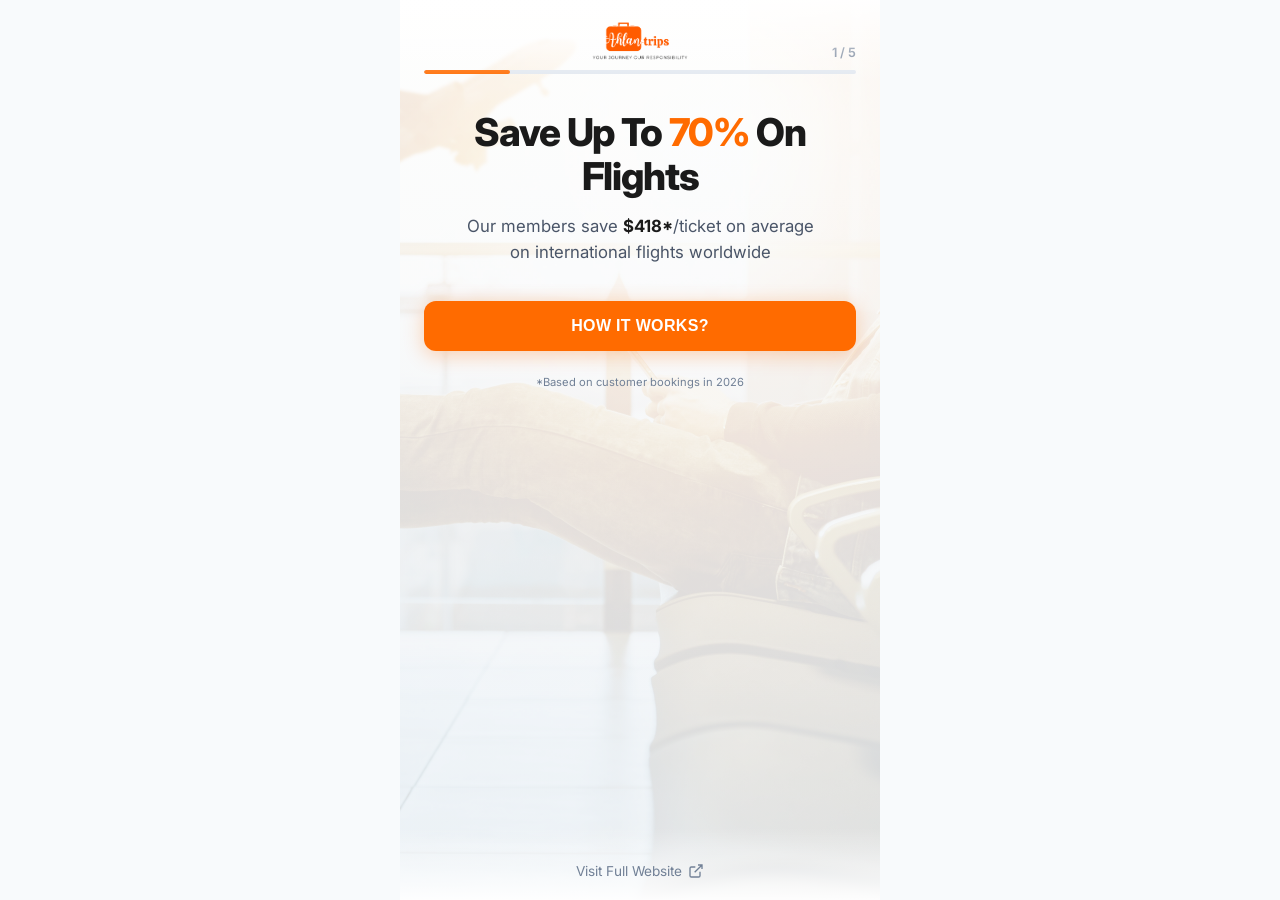
==== slides.html @ dd9348ca "Fix mobile responsiveness and add slides feature" ====
<!DOCTYPE html>
<html lang="en">
<head>
  <meta charset="UTF-8" />
  <meta name="viewport" content="width=device-width, initial-scale=1.0, maximum-scale=1.0, user-scalable=no" />
  <meta name="description" content="Ahlan-Trips - Save up to 70% on international flights. Book your next adventure with our trusted global travel partner." />
  <title>Ahlan-Trips | Book Flights & Hotels</title>
  <link rel="preconnect" href="https://fonts.googleapis.com" />
  <link rel="preconnect" href="https://fonts.gstatic.com" crossorigin />
  <link href="https://fonts.googleapis.com/css2?family=Inter:wght@400;500;600;700;800&display=swap" rel="stylesheet" />
  <style>
    :root {
      --primary: #0b1f3a;
      --accent: #ff6b00;
      --accent-hover: #e55a00;
      --text-dark: #1a1a1a;
      --text-body: #4a5568;
      --text-muted: #718096;
      --bg: #f7f9fc;
      --bg-white: #ffffff;
      --radius: 12px;
      --radius-lg: 16px;
    }

    * {
      margin: 0;
      padding: 0;
      box-sizing: border-box;
    }

    html, body {
      height: 100%;
      font-family: 'Inter', -apple-system, BlinkMacSystemFont, sans-serif;
      background: #f8fafc;
      overflow: auto;
    }

    /* Slides Container */
    .slides-container {
      position: relative;
      width: 100%;
      max-width: 480px;
      min-height: 100vh;
      margin: 0 auto;
      overflow-y: auto;
      overflow-x: hidden;
      background: linear-gradient(180deg, #ffffff 0%, #f1f5f9 100%);
    }

    .slides-wrapper {
      display: flex;
      transition: transform 0.5s cubic-bezier(0.4, 0, 0.2, 1);
      height: 100%;
    }

    .slide {
      min-width: 100%;
      min-height: 100vh;
      display: flex;
      flex-direction: column;
      padding: 90px 24px 100px;
      position: relative;
    }

    /* Slide Background Images */
    .slide-bg {
      position: absolute;
      inset: 0;
      background-size: cover;
      background-position: center;
      opacity: 0.12;
      z-index: 0;
    }

    .slide:nth-child(1) .slide-bg { background-image: url('assets/slider1.jpg'); }
    .slide:nth-child(2) .slide-bg { background-image: url('assets/slider2.jpg'); }
    .slide:nth-child(3) .slide-bg { background-image: url('assets/slider3.jpg'); }
    .slide:nth-child(4) .slide-bg { background-image: url('assets/slider4.jpg'); }
    .slide:nth-child(5) .slide-bg { background-image: url('assets/slider5.jpg'); }

    /* Header with Logo & Back Button */
    .slide-header {
      position: absolute;
      top: 0;
      left: 0;
      right: 0;
      padding: 20px 24px;
      display: flex;
      align-items: center;
      justify-content: center;
      gap: 10px;
      background: linear-gradient(180deg, rgba(255,255,255,0.95) 0%, rgba(255,255,255,0) 100%);
      z-index: 10;
    }

    .back-button {
      position: absolute;
      left: 20px;
      background: rgba(255, 107, 0, 0.1);
      border: none;
      width: 40px;
      height: 40px;
      border-radius: 50%;
      display: flex;
      align-items: center;
      justify-content: center;
      cursor: pointer;
      color: var(--accent);
      transition: all 0.3s ease;
    }

    .back-button:hover {
      background: rgba(255, 107, 0, 0.2);
    }

    .back-button.hidden {
      display: none;
    }

    .back-button svg {
      width: 20px;
      height: 20px;
    }

    .slide-logo {
      height: 42px;
      width: auto;
    }

    .slide-brand {
      display: none;
    }

    /* Progress Bar */
    .progress-container {
      position: absolute;
      top: 70px;
      left: 24px;
      right: 24px;
      z-index: 10;
    }

    .progress-bar-bg {
      height: 4px;
      background: #e2e8f0;
      border-radius: 2px;
      overflow: hidden;
    }

    .progress-bar-fill {
      height: 100%;
      background: var(--accent);
      border-radius: 2px;
      transition: width 0.3s ease;
      width: 20%;
    }

    .slide-counter {
      position: absolute;
      right: 0;
      top: -25px;
      font-size: 0.8rem;
      font-weight: 600;
      color: var(--text-muted);
    }

    /* Slide Content */
    .slide-content {
      flex: 1;
      display: flex;
      flex-direction: column;
      justify-content: flex-start;
      padding-top: 20px;
      text-align: center;
      position: relative;
      z-index: 1;
    }

    .slide-title {
      font-size: clamp(1.8rem, 6vw, 2.4rem);
      font-weight: 800;
      color: var(--text-dark);
      line-height: 1.15;
      letter-spacing: -0.03em;
      margin-bottom: 16px;
    }

    .slide-title .highlight {
      color: var(--accent);
    }

    .slide-subtitle {
      font-size: 1.05rem;
      color: var(--text-body);
      line-height: 1.5;
      margin-bottom: 16px;
    }

    .slide-subtitle strong {
      color: var(--text-dark);
      font-weight: 700;
    }

    /* Deal Cards */
    .deal-card {
      background: var(--bg-white);
      border: 1px solid #e2e8f0;
      border-radius: var(--radius-lg);
      padding: 20px;
      margin: 12px 0;
      text-align: left;
      box-shadow: 0 4px 20px rgba(0,0,0,0.05);
    }

    .deal-route {
      font-size: 1.1rem;
      font-weight: 700;
      color: var(--text-dark);
      margin-bottom: 8px;
    }

    .deal-price {
      display: flex;
      align-items: baseline;
      gap: 8px;
    }

    .deal-price-old {
      font-size: 0.9rem;
      color: var(--text-muted);
      text-decoration: line-through;
    }

    .deal-price-new {
      font-size: 1.5rem;
      font-weight: 800;
      color: var(--accent);
    }

    .deal-saving {
      background: rgba(255, 107, 0, 0.1);
      color: var(--accent);
      padding: 4px 10px;
      border-radius: 20px;
      font-size: 0.75rem;
      font-weight: 600;
      margin-top: 8px;
      display: inline-block;
    }

    /* Feature List */
    .feature-list {
      text-align: left;
      margin: 12px 0;
    }

    .feature-item {
      display: flex;
      align-items: flex-start;
      gap: 12px;
      margin-bottom: 16px;
      font-size: 0.95rem;
      color: var(--text-body);
    }

    .feature-icon {
      width: 24px;
      height: 24px;
      color: var(--accent);
      flex-shrink: 0;
    }

    /* CTA Button */
    .cta-button {
      display: block;
      width: 100%;
      padding: 16px 24px;
      background: var(--accent);
      color: #ffffff;
      border: none;
      border-radius: var(--radius);
      font-size: 1rem;
      font-weight: 700;
      text-transform: uppercase;
      letter-spacing: 0.02em;
      cursor: pointer;
      transition: all 0.3s ease;
      margin-top: 20px;
      margin-bottom: 12px;
      box-shadow: 0 4px 20px rgba(255, 107, 0, 0.3);
    }

    .cta-button:hover {
      background: var(--accent-hover);
      transform: translateY(-2px);
      box-shadow: 0 6px 24px rgba(255, 107, 0, 0.4);
    }

    .cta-button-secondary {
      background: transparent;
      color: var(--text-body);
      border: 2px solid #e2e8f0;
      box-shadow: none;
      font-weight: 600;
    }

    .cta-button-secondary:hover {
      background: #f1f5f9;
      border-color: #cbd5e1;
      box-shadow: none;
    }

    /* Flight Search Form (Slide 5) */
    .search-form-container {
      background: var(--bg-white);
      border: 1px solid #e2e8f0;
      border-radius: var(--radius-lg);
      padding: 20px;
      box-shadow: 0 4px 20px rgba(0,0,0,0.05);
    }

    .search-tabs {
      display: flex;
      gap: 8px;
      margin-bottom: 20px;
      border-bottom: 1px solid #e2e8f0;
      padding-bottom: 12px;
    }

    .search-tab {
      flex: 1;
      padding: 10px;
      background: transparent;
      border: none;
      font-size: 0.85rem;
      font-weight: 600;
      color: var(--text-muted);
      cursor: pointer;
      border-radius: var(--radius);
      transition: all 0.2s ease;
    }

    .search-tab.active {
      background: rgba(255, 107, 0, 0.1);
      color: var(--accent);
    }

    .form-group {
      margin-bottom: 16px;
      text-align: left;
    }

    .form-label {
      display: block;
      font-size: 0.75rem;
      font-weight: 600;
      color: var(--text-muted);
      text-transform: uppercase;
      letter-spacing: 0.05em;
      margin-bottom: 6px;
    }

    .form-row {
      display: grid;
      grid-template-columns: 1fr 1fr;
      gap: 12px;
    }

    .form-input {
      width: 100%;
      padding: 14px 16px;
      border: 1px solid #e2e8f0;
      border-radius: var(--radius);
      font-size: 0.95rem;
      color: var(--text-dark);
      background: #f8fafc;
      transition: all 0.2s ease;
    }

    .form-input:focus {
      outline: none;
      border-color: var(--accent);
      background: #ffffff;
    }

    .form-input::placeholder {
      color: var(--text-muted);
    }

    /* Quick Tags */
    .quick-tags {
      display: flex;
      flex-wrap: wrap;
      gap: 8px;
      margin-top: 8px;
    }

    .quick-tag {
      padding: 6px 12px;
      background: #f1f5f9;
      border: 1px solid #e2e8f0;
      border-radius: 20px;
      font-size: 0.8rem;
      color: var(--text-body);
      cursor: pointer;
      transition: all 0.2s ease;
    }

    .quick-tag:hover {
      background: rgba(255, 107, 0, 0.1);
      border-color: var(--accent);
      color: var(--accent);
    }

    /* Website Link */
    .website-link {
      text-align: center;
      margin-top: 12px;
    }

    .website-link a {
      color: var(--text-muted);
      font-size: 0.85rem;
      text-decoration: none;
      display: inline-flex;
      align-items: center;
      gap: 6px;
      transition: color 0.2s ease;
    }

    .website-link a:hover {
      color: var(--accent);
    }

    /* Footer */
    .slide-footer {
      position: absolute;
      bottom: 0;
      left: 0;
      right: 0;
      padding: 20px 24px;
      background: linear-gradient(0deg, rgba(255,255,255,0.95) 0%, rgba(255,255,255,0) 100%);
    }

    /* Disclaimer */
    .disclaimer {
      text-align: center;
      font-size: 0.7rem;
      color: var(--text-muted);
      margin-top: 12px;
    }

    /* Success Message */
    .success-message {
      display: none;
      text-align: center;
      padding: 40px 20px;
    }

    .success-message.show {
      display: block;
    }

    .success-icon {
      width: 60px;
      height: 60px;
      background: rgba(255, 107, 0, 0.1);
      border-radius: 50%;
      display: flex;
      align-items: center;
      justify-content: center;
      margin: 0 auto 20px;
      color: var(--accent);
    }

    .success-title {
      font-size: 1.3rem;
      font-weight: 700;
      color: var(--text-dark);
      margin-bottom: 8px;
    }

    .success-text {
      color: var(--text-body);
      font-size: 0.95rem;
    }
  </style>
</head>
<body>
  <div class="slides-container" id="slidesContainer">
    <!-- Progress Bar -->
    <div class="progress-container">
      <div class="slide-counter"><span id="currentSlide">1</span> / 5</div>
      <div class="progress-bar-bg">
        <div class="progress-bar-fill" id="progressBar"></div>
      </div>
    </div>

    <!-- Header -->
    <div class="slide-header">
      <button class="back-button hidden" id="backButton" onclick="prevSlide()" aria-label="Go back">
        <svg viewBox="0 0 24 24" fill="none" stroke="currentColor" stroke-width="2">
          <path d="M19 12H5M12 19l-7-7 7-7"/>
        </svg>
      </button>
      <img src="assets/2.png" alt="Ahlan-Trips" class="slide-logo" />
    </div>

    <div class="slides-wrapper" id="slidesWrapper">
      <!-- SLIDE 1: Value Prop -->
      <div class="slide">
        <div class="slide-bg"></div>
        <div class="slide-content">
          <h1 class="slide-title">Save Up To <span class="highlight">70%</span> On Flights</h1>
          <p class="slide-subtitle">
            Our members save <strong>$418*</strong>/ticket on average<br/>
            on international flights worldwide
          </p>
          <button class="cta-button" onclick="nextSlide()">HOW IT WORKS?</button>
          <p class="disclaimer">*Based on customer bookings in 2026</p>
        </div>
      </div>

      <!-- SLIDE 2: Email Alerts -->
      <div class="slide">
        <div class="slide-bg"></div>
        <div class="slide-content">
          <h1 class="slide-title">Get Deals Sent To Your WhatsApp</h1>
          <p class="slide-subtitle">
            We monitor prices from all major airlines.<br/>
            <strong>The moment a great deal appears,</strong> we send it directly to your phone.
          </p>
          <div class="feature-list">
            <div class="feature-item">
              <svg class="feature-icon" viewBox="0 0 24 24" fill="none" stroke="currentColor" stroke-width="2">
                <polyline points="20 6 9 17 4 12"/>
              </svg>
              <span>Real-time price alerts</span>
            </div>
            <div class="feature-item">
              <svg class="feature-icon" viewBox="0 0 24 24" fill="none" stroke="currentColor" stroke-width="2">
                <polyline points="20 6 9 17 4 12"/>
              </svg>
              <span>Compare 500+ airlines</span>
            </div>
            <div class="feature-item">
              <svg class="feature-icon" viewBox="0 0 24 24" fill="none" stroke="currentColor" stroke-width="2">
                <polyline points="20 6 9 17 4 12"/>
              </svg>
              <span>Book in 2 minutes</span>
            </div>
          </div>
          <button class="cta-button" onclick="nextSlide()">NEXT</button>
        </div>
      </div>

      <!-- SLIDE 3: Best Deals -->
      <div class="slide">
        <div class="slide-bg"></div>
        <div class="slide-content">
          <h1 class="slide-title">Last Month's Best Finds:</h1>
          <p class="slide-subtitle">
            Our customers received <strong>NYC → London</strong> return flight for just
          </p>
          
          <div class="deal-card">
            <div class="deal-route">New York (JFK) ⇄ London (LHR)</div>
            <div class="deal-price">
              <span class="deal-price-old">$850</span>
              <span class="deal-price-new">$399</span>
            </div>
            <span class="deal-saving">Save $451 (53% off)</span>
          </div>

          <button class="cta-button" onclick="nextSlide()">I WANT DEALS LIKE THIS</button>
        </div>
      </div>

      <!-- SLIDE 4: More Deal -->
      <div class="slide">
        <div class="slide-bg"></div>
        <div class="slide-content">
          <h1 class="slide-title">Another Amazing Deal</h1>
          <p class="slide-subtitle">
            Customers got <strong>LAX → Tokyo</strong> return
          </p>
          
          <div class="deal-card">
            <div class="deal-route">Los Angeles (LAX) ⇄ Tokyo (NRT)</div>
            <div class="deal-price">
              <span class="deal-price-old">$1,250</span>
              <span class="deal-price-new">$689</span>
            </div>
            <span class="deal-saving">Save $561 (45% off)</span>
          </div>

          <button class="cta-button" onclick="nextSlide()">GET STARTED</button>
        </div>
      </div>

      <!-- SLIDE 5: Search Form -->
      <div class="slide">
        <div class="slide-bg"></div>
        <div class="slide-content">
          <h1 class="slide-title" style="font-size: 1.6rem;">Search Your Flight</h1>
          <p class="slide-subtitle">Enter your travel details and we'll find the best deals for you.</p>
          
          <div class="search-form-container">
            <form id="flightSearchForm" action="https://formspree.io/f/xnqkqgqj" method="POST">
              <input type="hidden" name="_subject" value="New Flight Search - Instagram Bio">
              
              <div class="search-tabs">
                <button type="button" class="search-tab active" data-type="oneway" onclick="setTripType('oneway')">One Way</button>
                <button type="button" class="search-tab" data-type="return" onclick="setTripType('return')">Return</button>
                <button type="button" class="search-tab" data-type="multicity" onclick="setTripType('multicity')">Multi-City</button>
                <input type="hidden" name="trip_type" id="tripTypeInput" value="One Way">
              </div>

              <div class="form-row">
                <div class="form-group">
                  <label class="form-label">From</label>
                  <input type="text" name="from_city" class="form-input" placeholder="City or airport" required>
                </div>
                <div class="form-group">
                  <label class="form-label">To</label>
                  <input type="text" name="to_city" class="form-input" placeholder="City or airport" required>
                </div>
              </div>

              <div class="form-row">
                <div class="form-group">
                  <label class="form-label">Depart</label>
                  <input type="date" name="depart_date" class="form-input" required>
                </div>
                <div class="form-group" id="returnDateGroup">
                  <label class="form-label">Return</label>
                  <input type="date" name="return_date" class="form-input" id="returnDateInput">
                </div>
              </div>

              <!-- Multi-City Segments -->
              <div id="multiCitySegments"></div>
              
              <!-- Add Flight Button (only for multi-city) -->
              <button type="button" id="addFlightBtn" class="cta-button-secondary" onclick="addMultiCitySegment()" style="display: none; width: 100%; margin: 16px 0; padding: 12px;">
                <svg width="16" height="16" viewBox="0 0 24 24" fill="none" stroke="currentColor" stroke-width="2" style="vertical-align: middle; margin-right: 6px;">
                  <line x1="12" y1="5" x2="12" y2="19"></line>
                  <line x1="5" y1="12" x2="19" y2="12"></line>
                </svg>
                Add Another Flight
              </button>

              <button type="submit" class="cta-button" style="margin-top: 20px;">
                <svg width="18" height="18" viewBox="0 0 24 24" fill="none" stroke="currentColor" stroke-width="2" style="vertical-align: middle; margin-right: 8px;">
                  <circle cx="11" cy="11" r="8"/>
                  <path d="M21 21l-4.35-4.35"/>
                </svg>
                SEARCH FLIGHTS
              </button>
            </form>

            <div class="success-message" id="successMessage">
              <div class="success-icon">
                <svg width="30" height="30" viewBox="0 0 24 24" fill="none" stroke="currentColor" stroke-width="2.5">
                  <polyline points="20 6 9 17 4 12"/>
                </svg>
              </div>
              <div class="success-title">Request Sent!</div>
              <div class="success-text">Our travel expert will contact you shortly with the best flight deals.</div>
              <button class="cta-button" onclick="window.location.href='index.html'" style="margin-top: 20px;">VISIT FULL WEBSITE</button>
            </div>
          </div>
        </div>
      </div>
    </div>

    <!-- Footer with Website Link -->
    <div class="slide-footer">
      <div class="website-link">
        <a href="index.html">
          Visit Full Website
          <svg width="16" height="16" viewBox="0 0 24 24" fill="none" stroke="currentColor" stroke-width="2">
            <path d="M18 13v6a2 2 0 01-2 2H5a2 2 0 01-2-2V8a2 2 0 012-2h6M15 3h6v6M10 14L21 3"/>
          </svg>
        </a>
      </div>
    </div>
  </div>

  <script>
    let currentSlide = 0;
    const totalSlides = 5;

    function updateProgress() {
      const progress = ((currentSlide + 1) / totalSlides) * 100;
      document.getElementById('progressBar').style.width = progress + '%';
      document.getElementById('currentSlide').textContent = currentSlide + 1;
      
      // Show/hide back button
      const backButton = document.getElementById('backButton');
      if (currentSlide > 0) {
        backButton.classList.remove('hidden');
      } else {
        backButton.classList.add('hidden');
      }
    }

    function goToSlide(index) {
      if (index < 0) index = 0;
      if (index >= totalSlides) index = totalSlides - 1;
      
      currentSlide = index;
      document.getElementById('slidesWrapper').style.transform = `translateX(-${currentSlide * 100}%)`;
      updateProgress();
    }

    function nextSlide() {
      goToSlide(currentSlide + 1);
    }

    function prevSlide() {
      goToSlide(currentSlide - 1);
    }

    // Trip Type Toggle
    function setTripType(type) {
      document.querySelectorAll('.search-tab').forEach(tab => {
        tab.classList.remove('active');
      });
      document.querySelector(`[data-type="${type}"]`).classList.add('active');
      
      const returnGroup = document.getElementById('returnDateGroup');
      const returnInput = document.getElementById('returnDateInput');
      const multiCityContainer = document.getElementById('multiCitySegments');
      const addFlightBtn = document.getElementById('addFlightBtn');
      
      if (type === 'oneway') {
        returnGroup.style.display = 'none';
        returnInput.removeAttribute('required');
        document.getElementById('tripTypeInput').value = 'One Way';
        multiCityContainer.innerHTML = '';
        addFlightBtn.style.display = 'none';
      } else if (type === 'return') {
        returnGroup.style.display = 'block';
        returnInput.setAttribute('required', 'required');
        document.getElementById('tripTypeInput').value = 'Return';
        multiCityContainer.innerHTML = '';
        addFlightBtn.style.display = 'none';
      } else if (type === 'multicity') {
        returnGroup.style.display = 'none';
        returnInput.removeAttribute('required');
        document.getElementById('tripTypeInput').value = 'Multi-City';
        multiCityContainer.innerHTML = '';
        addMultiCitySegment();
        addFlightBtn.style.display = 'block';
      }
    }

    // Add Multi-City Segment
    function addMultiCitySegment() {
      const container = document.getElementById('multiCitySegments');
      const segmentCount = container.children.length + 1;
      
      const segmentHTML = `
        <div class="multi-city-segment" style="border-top: 1px solid #e2e8f0; padding-top: 16px; margin-top: 16px;">
          <div style="display: flex; justify-content: space-between; align-items: center; margin-bottom: 12px;">
            <span style="font-size: 0.8rem; font-weight: 600; color: var(--accent);">Flight ${segmentCount + 1}</span>
            ${segmentCount > 0 ? `<button type="button" onclick="this.parentElement.parentElement.remove()" style="background: none; border: none; color: var(--text-muted); font-size: 0.75rem; cursor: pointer;">Remove</button>` : ''}
          </div>
          <div class="form-row">
            <div class="form-group">
              <label class="form-label">From</label>
              <input type="text" name="multicity_from_${segmentCount}" class="form-input" placeholder="City or airport" required>
            </div>
            <div class="form-group">
              <label class="form-label">To</label>
              <input type="text" name="multicity_to_${segmentCount}" class="form-input" placeholder="City or airport" required>
            </div>
          </div>
          <div class="form-group">
            <label class="form-label">Depart</label>
            <input type="date" name="multicity_date_${segmentCount}" class="form-input" required>
          </div>
        </div>
      `;
      
      container.insertAdjacentHTML('beforeend', segmentHTML);
    }

    // Touch/Swipe Navigation
    let startX = 0;
    let isDragging = false;
    const container = document.getElementById('slidesContainer');

    container.addEventListener('touchstart', (e) => {
      startX = e.touches[0].clientX;
      isDragging = true;
    }, { passive: true });

    container.addEventListener('touchend', (e) => {
      if (!isDragging) return;
      isDragging = false;
      
      const endX = e.changedTouches[0].clientX;
      const diff = startX - endX;
      
      if (Math.abs(diff) > 50) {
        if (diff > 0) {
          nextSlide();
        } else {
          prevSlide();
        }
      }
    });

    // Form Submit Handler with fallback
    document.getElementById('flightSearchForm').addEventListener('submit', function(e) {
      e.preventDefault();
      
      const form = this;
      const formData = new FormData(form);
      
      // Try to submit via Formspree
      fetch(form.action, {
        method: 'POST',
        body: formData,
        headers: { 'Accept': 'application/json' }
      }).then(response => {
        if (response.ok) {
          // Show success
          form.style.display = 'none';
          document.getElementById('successMessage').classList.add('show');
        } else {
          // Fallback: open email client
          openEmailClient(formData);
        }
      }).catch(error => {
        // Fallback: open email client
        openEmailClient(formData);
      });
    });

    // Fallback: Open email client with form data
    function openEmailClient(formData) {
      const tripType = formData.get('trip_type');
      const from = formData.get('from_city');
      const to = formData.get('to_city');
      const depart = formData.get('depart_date');
      const returnDate = formData.get('return_date') || 'N/A';
      
      let body = `Flight Search Request (from Instagram Bio)\n\n`;
      body += `Trip Type: ${tripType}\n`;
      body += `From: ${from}\n`;
      body += `To: ${to}\n`;
      body += `Depart: ${depart}\n`;
      if (tripType === 'Return') {
        body += `Return: ${returnDate}\n`;
      }
      
      // Add multi-city segments if any
      let segmentCount = 1;
      while (formData.get(`multicity_from_${segmentCount}`)) {
        body += `\nFlight ${segmentCount + 1}:\n`;
        body += `From: ${formData.get(`multicity_from_${segmentCount}`)}\n`;
        body += `To: ${formData.get(`multicity_to_${segmentCount}`)}\n`;
        body += `Date: ${formData.get(`multicity_date_${segmentCount}`)}\n`;
        segmentCount++;
      }
      
      const mailtoLink = `mailto:bhavesh.chhatwani@ahlan-trips.com?subject=New Flight Search - Instagram Bio&body=${encodeURIComponent(body)}`;
      window.location.href = mailtoLink;
      
      // Show message after a delay
      setTimeout(() => {
        document.getElementById('flightSearchForm').style.display = 'none';
        document.getElementById('successMessage').classList.add('show');
      }, 2000);
    }

    // Keyboard Navigation
    document.addEventListener('keydown', (e) => {
      if (e.key === 'ArrowLeft') prevSlide();
      if (e.key === 'ArrowRight') nextSlide();
    });

    // Initialize
    setTripType('oneway'); // Hide return date by default
    updateProgress();
  </script>
</body>
</html>
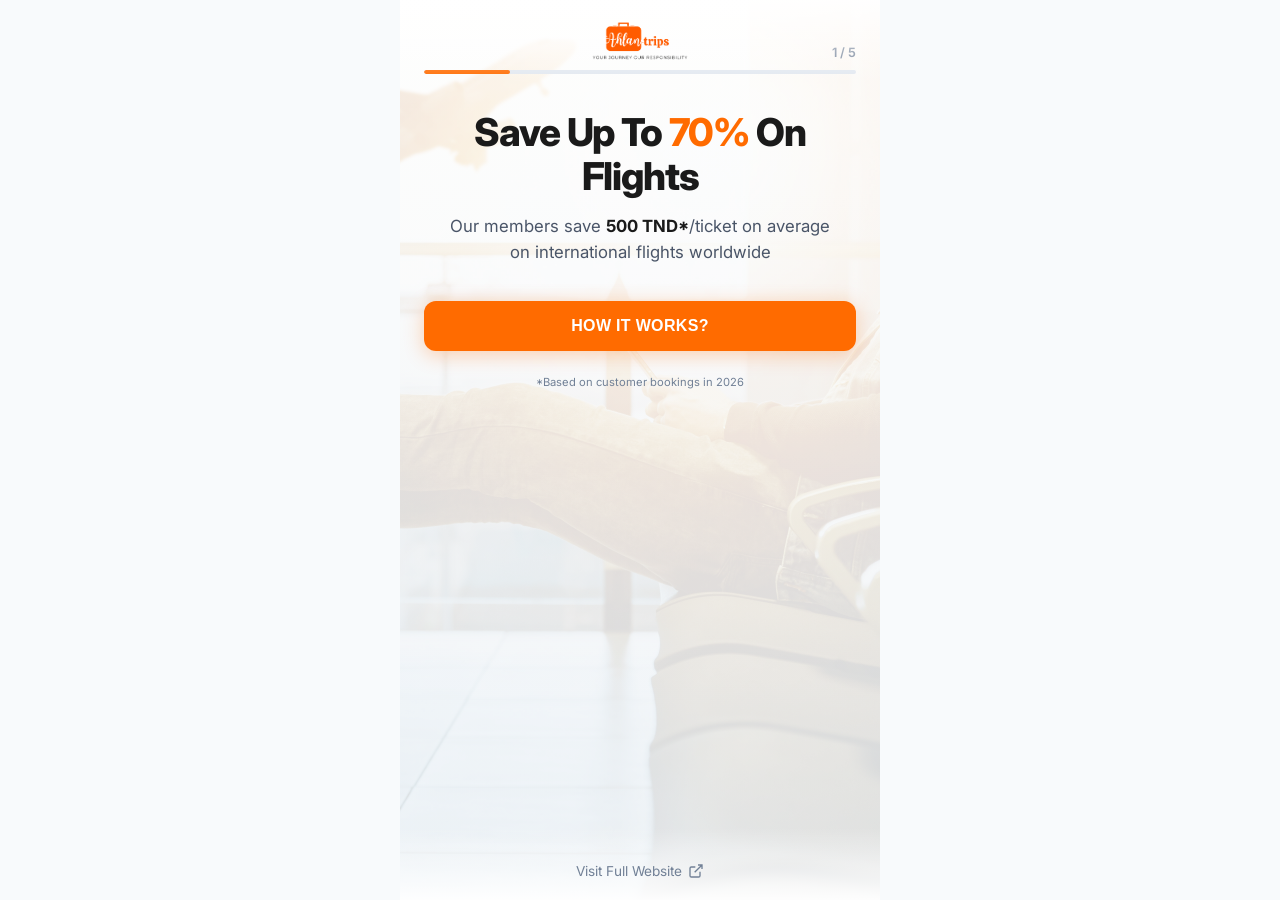
==== commit 2e6668ea: "Update index.html, script.js, slides.html and add calendar.js" ====
--- a/slides.html
+++ b/slides.html
@@ -248,6 +248,76 @@
       display: inline-block;
     }
 
+    /* Airport Autocomplete */
+    .airport-dropdown {
+      position: absolute;
+      top: calc(100% + 4px);
+      left: 0;
+      right: 0;
+      background: #fff;
+      border: 1px solid #e2e8f0;
+      border-radius: 12px;
+      box-shadow: 0 8px 24px rgba(0,0,0,0.12);
+      z-index: 999;
+      max-height: 220px;
+      overflow-y: auto;
+      display: none;
+    }
+
+    .airport-dropdown.open {
+      display: block;
+    }
+
+    .airport-item {
+      display: flex;
+      align-items: center;
+      gap: 10px;
+      padding: 10px 14px;
+      cursor: pointer;
+      border-bottom: 1px solid #f1f5f9;
+      transition: background 0.15s;
+    }
+
+    .airport-item:last-child {
+      border-bottom: none;
+    }
+
+    .airport-item:hover, .airport-item.active {
+      background: #fff8f3;
+    }
+
+    .airport-code {
+      background: var(--accent);
+      color: #fff;
+      font-size: 0.7rem;
+      font-weight: 700;
+      padding: 2px 7px;
+      border-radius: 6px;
+      min-width: 38px;
+      text-align: center;
+      flex-shrink: 0;
+    }
+
+    .airport-info {
+      display: flex;
+      flex-direction: column;
+      min-width: 0;
+    }
+
+    .airport-name {
+      font-size: 0.85rem;
+      font-weight: 600;
+      color: var(--text-dark);
+      white-space: nowrap;
+      overflow: hidden;
+      text-overflow: ellipsis;
+    }
+
+    .airport-city {
+      font-size: 0.75rem;
+      color: var(--text-muted);
+    }
+
     /* Feature List */
     .feature-list {
       text-align: left;
@@ -513,7 +583,7 @@
         <div class="slide-content">
           <h1 class="slide-title">Save Up To <span class="highlight">70%</span> On Flights</h1>
           <p class="slide-subtitle">
-            Our members save <strong>$418*</strong>/ticket on average<br/>
+            Our members save <strong>500 TND*</strong>/ticket on average<br/>
             on international flights worldwide
           </p>
           <button class="cta-button" onclick="nextSlide()">HOW IT WORKS?</button>
@@ -560,16 +630,16 @@
         <div class="slide-content">
           <h1 class="slide-title">Last Month's Best Finds:</h1>
           <p class="slide-subtitle">
-            Our customers received <strong>NYC → London</strong> return flight for just
+            Our customers received <strong>Tunis → Paris</strong> return flight for just
           </p>
           
           <div class="deal-card">
-            <div class="deal-route">New York (JFK) ⇄ London (LHR)</div>
+            <div class="deal-route">Tunis (TUN) ⇄ Paris (CDG)</div>
             <div class="deal-price">
-              <span class="deal-price-old">$850</span>
-              <span class="deal-price-new">$399</span>
+              <span class="deal-price-old">700 TND</span>
+              <span class="deal-price-new">500 TND</span>
             </div>
-            <span class="deal-saving">Save $451 (53% off)</span>
+            <span class="deal-saving">Save 200 TND (29% off)</span>
           </div>
 
           <button class="cta-button" onclick="nextSlide()">I WANT DEALS LIKE THIS</button>
@@ -582,16 +652,16 @@
         <div class="slide-content">
           <h1 class="slide-title">Another Amazing Deal</h1>
           <p class="slide-subtitle">
-            Customers got <strong>LAX → Tokyo</strong> return
+            Customers got <strong>Tunis → Istanbul</strong> return
           </p>
           
           <div class="deal-card">
-            <div class="deal-route">Los Angeles (LAX) ⇄ Tokyo (NRT)</div>
+            <div class="deal-route">Tunis (TUN) ⇄ Istanbul (IST)</div>
             <div class="deal-price">
-              <span class="deal-price-old">$1,250</span>
-              <span class="deal-price-new">$689</span>
+              <span class="deal-price-old">1,100 TND</span>
+              <span class="deal-price-new">800 TND</span>
             </div>
-            <span class="deal-saving">Save $561 (45% off)</span>
+            <span class="deal-saving">Save 300 TND (27% off)</span>
           </div>
 
           <button class="cta-button" onclick="nextSlide()">GET STARTED</button>
@@ -617,24 +687,26 @@
               </div>
 
               <div class="form-row">
-                <div class="form-group">
+                <div class="form-group" style="position:relative;">
                   <label class="form-label">From</label>
-                  <input type="text" name="from_city" class="form-input" placeholder="City or airport" required>
+                  <input type="text" id="fromInput" name="from_city" class="form-input airport-input" placeholder="City or airport" autocomplete="off" required>
+                  <div class="airport-dropdown" id="fromDropdown"></div>
                 </div>
-                <div class="form-group">
+                <div class="form-group" style="position:relative;">
                   <label class="form-label">To</label>
-                  <input type="text" name="to_city" class="form-input" placeholder="City or airport" required>
+                  <input type="text" id="toInput" name="to_city" class="form-input airport-input" placeholder="City or airport" autocomplete="off" required>
+                  <div class="airport-dropdown" id="toDropdown"></div>
                 </div>
               </div>
 
               <div class="form-row">
                 <div class="form-group">
                   <label class="form-label">Depart</label>
-                  <input type="date" name="depart_date" class="form-input" required>
+                  <input type="date" name="depart_date" class="form-input" placeholder="Select date" data-cal-mode="range-start" data-cal-group="slide-dates" required>
                 </div>
                 <div class="form-group" id="returnDateGroup">
                   <label class="form-label">Return</label>
-                  <input type="date" name="return_date" class="form-input" id="returnDateInput">
+                  <input type="date" name="return_date" class="form-input" id="returnDateInput" placeholder="Select date" data-cal-mode="range-end" data-cal-group="slide-dates">
                 </div>
               </div>
 
@@ -721,6 +793,223 @@
     function prevSlide() {
       goToSlide(currentSlide - 1);
     }
+
+    // ── Airport Data & Autocomplete ─────────────────────────────
+    const AIRPORTS = [
+      {code:"TUN",name:"Tunis-Carthage International Airport",city:"Tunis",country:"Tunisia"},
+      {code:"SFA",name:"Sfax–Thyna International Airport",city:"Sfax",country:"Tunisia"},
+      {code:"MIR",name:"Monastir Habib Bourguiba International Airport",city:"Monastir",country:"Tunisia"},
+      {code:"TOE",name:"Tozeur–Nefta International Airport",city:"Tozeur",country:"Tunisia"},
+      {code:"DJE",name:"Djerba–Zarzis International Airport",city:"Djerba",country:"Tunisia"},
+      {code:"IST",name:"Istanbul Airport",city:"Istanbul",country:"Turkey"},
+      {code:"SAW",name:"Sabiha Gökçen International Airport",city:"Istanbul",country:"Turkey"},
+      {code:"ADB",name:"Izmir Adnan Menderes Airport",city:"Izmir",country:"Turkey"},
+      {code:"ESB",name:"Ankara Esenboga Airport",city:"Ankara",country:"Turkey"},
+      {code:"CDG",name:"Charles de Gaulle Airport",city:"Paris",country:"France"},
+      {code:"ORY",name:"Paris Orly Airport",city:"Paris",country:"France"},
+      {code:"LYS",name:"Lyon–Saint-Exupéry Airport",city:"Lyon",country:"France"},
+      {code:"MRS",name:"Marseille Provence Airport",city:"Marseille",country:"France"},
+      {code:"NCE",name:"Nice Côte d'Azur Airport",city:"Nice",country:"France"},
+      {code:"LHR",name:"Heathrow Airport",city:"London",country:"United Kingdom"},
+      {code:"LGW",name:"Gatwick Airport",city:"London",country:"United Kingdom"},
+      {code:"STN",name:"Stansted Airport",city:"London",country:"United Kingdom"},
+      {code:"MAN",name:"Manchester Airport",city:"Manchester",country:"United Kingdom"},
+      {code:"EDI",name:"Edinburgh Airport",city:"Edinburgh",country:"United Kingdom"},
+      {code:"FRA",name:"Frankfurt Airport",city:"Frankfurt",country:"Germany"},
+      {code:"MUC",name:"Munich Airport",city:"Munich",country:"Germany"},
+      {code:"BER",name:"Berlin Brandenburg Airport",city:"Berlin",country:"Germany"},
+      {code:"DUS",name:"Düsseldorf Airport",city:"Düsseldorf",country:"Germany"},
+      {code:"HAM",name:"Hamburg Airport",city:"Hamburg",country:"Germany"},
+      {code:"AMS",name:"Amsterdam Schiphol Airport",city:"Amsterdam",country:"Netherlands"},
+      {code:"BRU",name:"Brussels Airport",city:"Brussels",country:"Belgium"},
+      {code:"MAD",name:"Adolfo Suárez Madrid–Barajas Airport",city:"Madrid",country:"Spain"},
+      {code:"BCN",name:"Barcelona El Prat Airport",city:"Barcelona",country:"Spain"},
+      {code:"FCO",name:"Rome Fiumicino Airport",city:"Rome",country:"Italy"},
+      {code:"MXP",name:"Milan Malpensa Airport",city:"Milan",country:"Italy"},
+      {code:"LIN",name:"Milan Linate Airport",city:"Milan",country:"Italy"},
+      {code:"VCE",name:"Venice Marco Polo Airport",city:"Venice",country:"Italy"},
+      {code:"ATH",name:"Athens International Airport",city:"Athens",country:"Greece"},
+      {code:"ZRH",name:"Zurich Airport",city:"Zurich",country:"Switzerland"},
+      {code:"GVA",name:"Geneva Airport",city:"Geneva",country:"Switzerland"},
+      {code:"VIE",name:"Vienna International Airport",city:"Vienna",country:"Austria"},
+      {code:"CPH",name:"Copenhagen Airport",city:"Copenhagen",country:"Denmark"},
+      {code:"ARN",name:"Stockholm Arlanda Airport",city:"Stockholm",country:"Sweden"},
+      {code:"OSL",name:"Oslo Gardermoen Airport",city:"Oslo",country:"Norway"},
+      {code:"HEL",name:"Helsinki Airport",city:"Helsinki",country:"Finland"},
+      {code:"WAW",name:"Warsaw Chopin Airport",city:"Warsaw",country:"Poland"},
+      {code:"PRG",name:"Prague Václav Havel Airport",city:"Prague",country:"Czech Republic"},
+      {code:"BUD",name:"Budapest Ferenc Liszt Airport",city:"Budapest",country:"Hungary"},
+      {code:"LIS",name:"Lisbon Humberto Delgado Airport",city:"Lisbon",country:"Portugal"},
+      {code:"OPO",name:"Francisco de Sá Carneiro Airport",city:"Porto",country:"Portugal"},
+      {code:"DXB",name:"Dubai International Airport",city:"Dubai",country:"UAE"},
+      {code:"AUH",name:"Abu Dhabi International Airport",city:"Abu Dhabi",country:"UAE"},
+      {code:"DOH",name:"Hamad International Airport",city:"Doha",country:"Qatar"},
+      {code:"BAH",name:"Bahrain International Airport",city:"Manama",country:"Bahrain"},
+      {code:"KWI",name:"Kuwait International Airport",city:"Kuwait City",country:"Kuwait"},
+      {code:"MCT",name:"Muscat International Airport",city:"Muscat",country:"Oman"},
+      {code:"RUH",name:"King Khalid International Airport",city:"Riyadh",country:"Saudi Arabia"},
+      {code:"JED",name:"King Abdulaziz International Airport",city:"Jeddah",country:"Saudi Arabia"},
+      {code:"CAI",name:"Cairo International Airport",city:"Cairo",country:"Egypt"},
+      {code:"HRG",name:"Hurghada International Airport",city:"Hurghada",country:"Egypt"},
+      {code:"SSH",name:"Sharm el-Sheikh International Airport",city:"Sharm El-Sheikh",country:"Egypt"},
+      {code:"CMN",name:"Mohammed V International Airport",city:"Casablanca",country:"Morocco"},
+      {code:"RAK",name:"Marrakesh Menara Airport",city:"Marrakesh",country:"Morocco"},
+      {code:"ALG",name:"Houari Boumediene Airport",city:"Algiers",country:"Algeria"},
+      {code:"ORN",name:"Ahmed Ben Bella Airport",city:"Oran",country:"Algeria"},
+      {code:"LBA",name:"Annaba Airport",city:"Annaba",country:"Algeria"},
+      {code:"TIP",name:"Mitiga International Airport",city:"Tripoli",country:"Libya"},
+      {code:"MMA",name:"Mauritania Airport",city:"Nouakchott",country:"Mauritania"},
+      {code:"DAK",name:"Dakar Airport",city:"Dakar",country:"Senegal"},
+      {code:"ABJ",name:"Félix-Houphouët-Boigny Airport",city:"Abidjan",country:"Côte d'Ivoire"},
+      {code:"ACC",name:"Kotoka International Airport",city:"Accra",country:"Ghana"},
+      {code:"LOS",name:"Murtala Muhammed International Airport",city:"Lagos",country:"Nigeria"},
+      {code:"ABV",name:"Nnamdi Azikiwe International Airport",city:"Abuja",country:"Nigeria"},
+      {code:"NBO",name:"Jomo Kenyatta International Airport",city:"Nairobi",country:"Kenya"},
+      {code:"JNB",name:"OR Tambo International Airport",city:"Johannesburg",country:"South Africa"},
+      {code:"CPT",name:"Cape Town International Airport",city:"Cape Town",country:"South Africa"},
+      {code:"JFK",name:"John F. Kennedy International Airport",city:"New York",country:"USA"},
+      {code:"LGA",name:"LaGuardia Airport",city:"New York",country:"USA"},
+      {code:"EWR",name:"Newark Liberty International Airport",city:"New York",country:"USA"},
+      {code:"LAX",name:"Los Angeles International Airport",city:"Los Angeles",country:"USA"},
+      {code:"ORD",name:"O'Hare International Airport",city:"Chicago",country:"USA"},
+      {code:"MIA",name:"Miami International Airport",city:"Miami",country:"USA"},
+      {code:"SFO",name:"San Francisco International Airport",city:"San Francisco",country:"USA"},
+      {code:"BOS",name:"Logan International Airport",city:"Boston",country:"USA"},
+      {code:"ATL",name:"Hartsfield-Jackson Atlanta International Airport",city:"Atlanta",country:"USA"},
+      {code:"DFW",name:"Dallas/Fort Worth International Airport",city:"Dallas",country:"USA"},
+      {code:"YYZ",name:"Toronto Pearson International Airport",city:"Toronto",country:"Canada"},
+      {code:"YVR",name:"Vancouver International Airport",city:"Vancouver",country:"Canada"},
+      {code:"YUL",name:"Montreal-Trudeau International Airport",city:"Montreal",country:"Canada"},
+      {code:"GRU",name:"São Paulo/Guarulhos International Airport",city:"São Paulo",country:"Brazil"},
+      {code:"GIG",name:"Rio de Janeiro–Galeão International Airport",city:"Rio de Janeiro",country:"Brazil"},
+      {code:"MEX",name:"Mexico City International Airport",city:"Mexico City",country:"Mexico"},
+      {code:"BOG",name:"El Dorado International Airport",city:"Bogotá",country:"Colombia"},
+      {code:"LIM",name:"Jorge Chávez International Airport",city:"Lima",country:"Peru"},
+      {code:"EZE",name:"Ministro Pistarini International Airport",city:"Buenos Aires",country:"Argentina"},
+      {code:"SVO",name:"Sheremetyevo International Airport",city:"Moscow",country:"Russia"},
+      {code:"DME",name:"Domodedovo International Airport",city:"Moscow",country:"Russia"},
+      {code:"LED",name:"Pulkovo Airport",city:"St. Petersburg",country:"Russia"},
+      {code:"BEY",name:"Beirut Rafic Hariri International Airport",city:"Beirut",country:"Lebanon"},
+      {code:"AMM",name:"Queen Alia International Airport",city:"Amman",country:"Jordan"},
+      {code:"TLV",name:"Ben Gurion Airport",city:"Tel Aviv",country:"Israel"},
+      {code:"BGW",name:"Baghdad International Airport",city:"Baghdad",country:"Iraq"},
+      {code:"IKA",name:"Imam Khomeini International Airport",city:"Tehran",country:"Iran"},
+      {code:"KBL",name:"Hamid Karzai International Airport",city:"Kabul",country:"Afghanistan"},
+      {code:"KHI",name:"Jinnah International Airport",city:"Karachi",country:"Pakistan"},
+      {code:"LHE",name:"Allama Iqbal International Airport",city:"Lahore",country:"Pakistan"},
+      {code:"ISB",name:"Islamabad International Airport",city:"Islamabad",country:"Pakistan"},
+      {code:"DEL",name:"Indira Gandhi International Airport",city:"New Delhi",country:"India"},
+      {code:"BOM",name:"Chhatrapati Shivaji Maharaj International Airport",city:"Mumbai",country:"India"},
+      {code:"BLR",name:"Kempegowda International Airport",city:"Bangalore",country:"India"},
+      {code:"MAA",name:"Chennai International Airport",city:"Chennai",country:"India"},
+      {code:"CCU",name:"Netaji Subhash Chandra Bose International Airport",city:"Kolkata",country:"India"},
+      {code:"HYD",name:"Rajiv Gandhi International Airport",city:"Hyderabad",country:"India"},
+      {code:"COK",name:"Cochin International Airport",city:"Kochi",country:"India"},
+      {code:"PNQ",name:"Pune Airport",city:"Pune",country:"India"},
+      {code:"DAC",name:"Hazrat Shahjalal International Airport",city:"Dhaka",country:"Bangladesh"},
+      {code:"CMB",name:"Bandaranaike International Airport",city:"Colombo",country:"Sri Lanka"},
+      {code:"KTM",name:"Tribhuvan International Airport",city:"Kathmandu",country:"Nepal"},
+      {code:"RGN",name:"Yangon International Airport",city:"Yangon",country:"Myanmar"},
+      {code:"BKK",name:"Suvarnabhumi Airport",city:"Bangkok",country:"Thailand"},
+      {code:"DMK",name:"Don Mueang International Airport",city:"Bangkok",country:"Thailand"},
+      {code:"HKT",name:"Phuket International Airport",city:"Phuket",country:"Thailand"},
+      {code:"KUL",name:"Kuala Lumpur International Airport",city:"Kuala Lumpur",country:"Malaysia"},
+      {code:"SIN",name:"Singapore Changi Airport",city:"Singapore",country:"Singapore"},
+      {code:"CGK",name:"Soekarno–Hatta International Airport",city:"Jakarta",country:"Indonesia"},
+      {code:"DPS",name:"Ngurah Rai International Airport",city:"Bali",country:"Indonesia"},
+      {code:"MNL",name:"Ninoy Aquino International Airport",city:"Manila",country:"Philippines"},
+      {code:"SGN",name:"Tan Son Nhat International Airport",city:"Ho Chi Minh City",country:"Vietnam"},
+      {code:"HAN",name:"Noi Bai International Airport",city:"Hanoi",country:"Vietnam"},
+      {code:"PEK",name:"Beijing Capital International Airport",city:"Beijing",country:"China"},
+      {code:"PKX",name:"Beijing Daxing International Airport",city:"Beijing",country:"China"},
+      {code:"PVG",name:"Shanghai Pudong International Airport",city:"Shanghai",country:"China"},
+      {code:"CAN",name:"Guangzhou Baiyun International Airport",city:"Guangzhou",country:"China"},
+      {code:"HKG",name:"Hong Kong International Airport",city:"Hong Kong",country:"Hong Kong"},
+      {code:"TPE",name:"Taiwan Taoyuan International Airport",city:"Taipei",country:"Taiwan"},
+      {code:"ICN",name:"Incheon International Airport",city:"Seoul",country:"South Korea"},
+      {code:"GMP",name:"Gimpo International Airport",city:"Seoul",country:"South Korea"},
+      {code:"NRT",name:"Narita International Airport",city:"Tokyo",country:"Japan"},
+      {code:"HND",name:"Haneda Airport",city:"Tokyo",country:"Japan"},
+      {code:"KIX",name:"Kansai International Airport",city:"Osaka",country:"Japan"},
+      {code:"SYD",name:"Sydney Kingsford Smith Airport",city:"Sydney",country:"Australia"},
+      {code:"MEL",name:"Melbourne Airport",city:"Melbourne",country:"Australia"},
+      {code:"BNE",name:"Brisbane Airport",city:"Brisbane",country:"Australia"},
+      {code:"PER",name:"Perth Airport",city:"Perth",country:"Australia"},
+      {code:"AKL",name:"Auckland Airport",city:"Auckland",country:"New Zealand"},
+      {code:"ADD",name:"Addis Ababa Bole International Airport",city:"Addis Ababa",country:"Ethiopia"},
+      {code:"DAR",name:"Julius Nyerere International Airport",city:"Dar es Salaam",country:"Tanzania"},
+      {code:"EBB",name:"Entebbe International Airport",city:"Entebbe",country:"Uganda"},
+      {code:"KGL",name:"Kigali International Airport",city:"Kigali",country:"Rwanda"},
+      {code:"HRE",name:"Robert Gabriel Mugabe International Airport",city:"Harare",country:"Zimbabwe"},
+      {code:"MRU",name:"Sir Seewoosagur Ramgoolam International Airport",city:"Mauritius",country:"Mauritius"},
+    ];
+
+    function searchAirports(query) {
+      if (!query || query.length < 2) return [];
+      const q = query.toLowerCase();
+      return AIRPORTS.filter(a =>
+        a.code.toLowerCase().startsWith(q) ||
+        a.city.toLowerCase().includes(q) ||
+        a.name.toLowerCase().includes(q) ||
+        a.country.toLowerCase().includes(q)
+      ).slice(0, 8);
+    }
+
+    function setupAirportAutocomplete(inputId, dropdownId) {
+      const input = document.getElementById(inputId);
+      const dropdown = document.getElementById(dropdownId);
+      let activeIndex = -1;
+
+      input.addEventListener('input', () => {
+        const results = searchAirports(input.value);
+        activeIndex = -1;
+        if (results.length === 0) {
+          dropdown.classList.remove('open');
+          dropdown.innerHTML = '';
+          return;
+        }
+        dropdown.innerHTML = results.map((a, i) => `
+          <div class="airport-item" data-index="${i}" data-value="${a.code} - ${a.city} (${a.name})"
+               onmousedown="selectAirport('${inputId}','${dropdownId}','${a.code} - ${a.city}', '${a.code}')">
+            <span class="airport-code">${a.code}</span>
+            <div class="airport-info">
+              <span class="airport-name">${a.city} — ${a.name}</span>
+              <span class="airport-city">${a.country}</span>
+            </div>
+          </div>`).join('');
+        dropdown.classList.add('open');
+      });
+
+      input.addEventListener('keydown', (e) => {
+        const items = dropdown.querySelectorAll('.airport-item');
+        if (e.key === 'ArrowDown') {
+          e.preventDefault();
+          activeIndex = Math.min(activeIndex + 1, items.length - 1);
+        } else if (e.key === 'ArrowUp') {
+          e.preventDefault();
+          activeIndex = Math.max(activeIndex - 1, 0);
+        } else if (e.key === 'Enter' && activeIndex >= 0) {
+          e.preventDefault();
+          items[activeIndex].dispatchEvent(new Event('mousedown'));
+        } else if (e.key === 'Escape') {
+          dropdown.classList.remove('open');
+        }
+        items.forEach((item, i) => item.classList.toggle('active', i === activeIndex));
+      });
+
+      input.addEventListener('blur', () => {
+        setTimeout(() => dropdown.classList.remove('open'), 200);
+      });
+    }
+
+    function selectAirport(inputId, dropdownId, value) {
+      document.getElementById(inputId).value = value;
+      document.getElementById(dropdownId).classList.remove('open');
+    }
+
+    // Initialize autocomplete for main form inputs
+    setupAirportAutocomplete('fromInput', 'fromDropdown');
+    setupAirportAutocomplete('toInput', 'toDropdown');
 
     // Trip Type Toggle
     function setTripType(type) {
@@ -886,6 +1175,16 @@
     // Initialize
     setTripType('oneway'); // Hide return date by default
     updateProgress();
+
+    // Initialize custom calendar
+    if (window.AhlanCalendar) AhlanCalendar.init();
+  </script>
+  <script src="calendar.js"></script>
+  <script>
+    // Re-init after calendar.js loads
+    document.addEventListener('DOMContentLoaded', function() {
+      if (window.AhlanCalendar) AhlanCalendar.init();
+    });
   </script>
 </body>
 </html>
